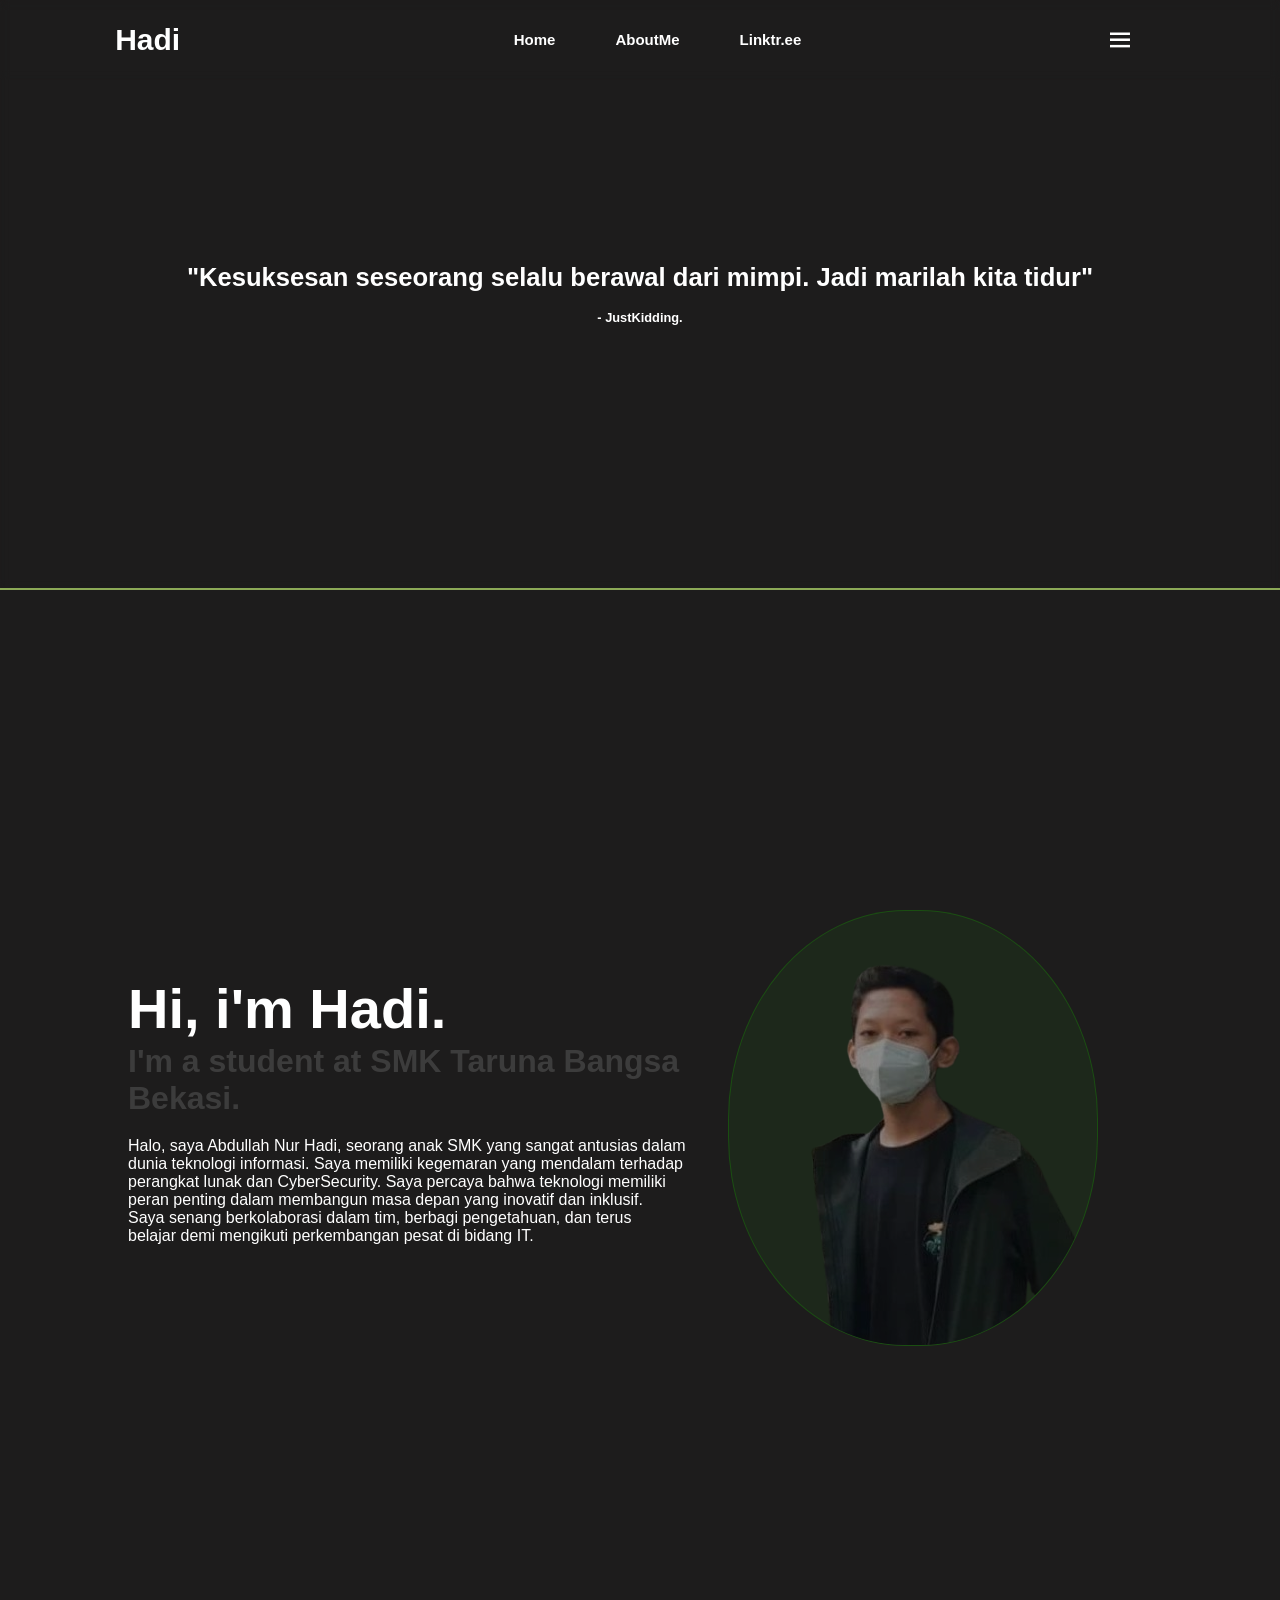
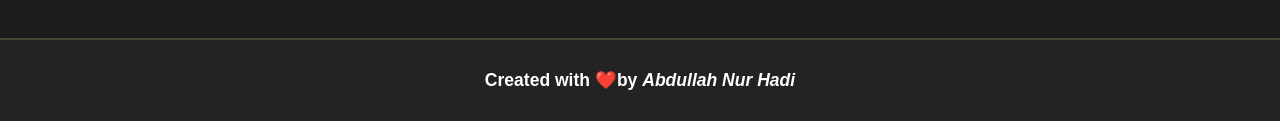
==== index.html @ eba96b2c "Rename Home.html to index.html" ====
<!DOCTYPE html>
<html lang="en">
  <head>
    <meta charset="UTF-8" />
    <meta name="viewport" content="width=device-width, initial-scale=1.0" />
    <title>abdllhhadi_</title>
    <link rel="stylesheet" href="Style.css" />
    <link rel="shortcut icon" href="images/hacker.png" />
    <link rel="stylesheet" href="https://unpkg.com/boxicons@latest/css/boxicons.min.css" />
  </head>
  <body>
    <!-- bagian dari Navbar -->
    <header class="header">
      <a href="#" id="logo">Hadi</a>

      <ul class="nav">
        <li><a href="#container" target="_self">Home</a></li>
        <li><a href="#AboutMe" target="_self">AboutMe</a></li>
        <li><a href="https://linktr.ee/Abdllhhadi_" target="_blank">Linktr.ee</a></li>
      </ul>

      <div class="bx bx-menu" id="menu-icon"></div>
    </header>
    <!-- Tayangan Video random -->
    
    <div id="container">
      <video autoplay muted loop src="images/gameplayrazebyray4c.mp4"></video>
      <div class="video-overlay">
        <h2>"Kesuksesan seseorang selalu berawal dari mimpi. Jadi marilah kita tidur"</h2>
        <br/>
        <p>- JustKidding.</p>
      </div>
    </div>
    <br>
    <br>
    <br>
    <br>
    <br>
    <section id="AboutMe">
      <div class="AboutMe-content">
        <h1>Hi, i'm Hadi.</h1>
        <h3>I'm a student at SMK Taruna Bangsa Bekasi.</h3>
        <p>Halo, saya Abdullah Nur Hadi, seorang anak SMK yang sangat antusias dalam dunia teknologi informasi. Saya memiliki kegemaran yang mendalam terhadap perangkat lunak dan CyberSecurity. Saya percaya bahwa teknologi memiliki <br>peran penting dalam membangun masa depan yang inovatif dan inklusif. <br>Saya senang berkolaborasi dalam tim, berbagi pengetahuan, dan terus <br>belajar demi mengikuti perkembangan pesat di bidang IT.</p>
      </div>
      <div class="AboutMe-image">
        <img src="images/Screenshot_2023-11-30_205915-removebg-preview.png" alt="">
    </section>
    <br>
    <footer>
      <h3>Created with ❤️by <i>Abdullah Nur Hadi</i></h3>
    </footer>
    <script></script>
  </body>
</html>
---- Style.css ----
* {
  padding: 0;
  margin: 0;
  box-sizing: border-box;
  font-family: "Poppins", sans-serif;
  list-style: none;
  text-decoration: none;
  scroll-behavior: smooth;
}

body{
  background-color: rgb(29, 28, 28);
}

header {
  overflow: hidden;
  background-color: rgba(68, 66, 66, 0);
  position: fixed;
  backdrop-filter: blur(5px);
  right: 0;
  top: 0;
  z-index: 1000;
  height: 80px;
  width: 100%;
  display: flex;
  align-items: center;
  justify-content: space-between;
  padding: 33px 9%;
}

.nav {
  display: flex;
}

.nav a {
  color: white;
  margin-left: 60px;
  font-size: 15px;
  font-weight: 600;
  border-bottom: 3px solid transparent;
  transition: all 0.55s ease;
}

.nav a:hover {
  border-bottom: 3px solid white;
}

#logo {
  font-size: 30px;
  cursor: default;
  color: white;
  float: left;
  font-weight: 720;
}

#menu-icon {
  overflow: hidden;
  font-size: 30px;
  color: white;
  padding: 30px;
  z-index: 10001;
  cursor: pointer;
}

video {
  width: 100%;
  height: 590px;
  object-fit: fill;
  display: block;
  position: absolute;
  filter: brightness(70%) saturate(100%);
}

#container {
  position: block;
  width: 100%;
  height: 590px;
  object-fit: fill;
  overflow: hidden;
  display: block;
}

.video-overlay {
  display: flex;
  flex-direction: column;
  align-items: center;
  justify-content: center;
  width: 100%;
  height: 100%;
  backdrop-filter: blur(5px);
  border-bottom: 2px solid rgb(140, 169, 87);
}

.video-overlay h2{
  font-size: 2vw;
  color: white;
  text-align: center;
}

.video-overlay p{
  font-size: 1vw;
  color: white;
  font-weight: 580;
  text-align: center;
}

#AboutMe{
  display: flex;
  align-items: center;
  height: 100vh;
  padding: 0 10%;
}

.AboutMe-content{
  max-width: 600px;
}

.AboutMe-content h1{
  font-size: 56px;
  font-weight: 700px;
  line-height: 1.2;
  color: white;
}

.AboutMe-content h3{
  font-size: 32px;
  font-weight: 700;
  color: rgba(255, 255, 255, 0.142);
}

.AboutMe-content p{
  font-size: 16px;
  margin: 20px 0 40px ;
  color: white;
}

.AboutMe-image{
  filter: brightness(60%) contrast(100%);
  transition: transform 0.55s ease
}

.AboutMe-image img{
  border: 1px solid rgba(37, 248, 0, 0.348);
  border-radius: 48%;
  background-color: rgb(48, 66, 45)
}

.AboutMe-image:hover{
  filter: brightness(80%) contrast(100%);
  transform: scale(1.1);
}
.AboutMe-image img:hover{
  border: 1px solid transparent;
}

footer {
  border-top: 2px solid rgba(140, 169, 87, 0.281);
  padding: 30px;
  margin-top: 40px;
  background-color: rgba(238, 247, 238, 0.03);
  color: white;
  text-align: center;
  font-size: 15px;
}


@media screen and (max-width: 768px) {
  header {
    height: auto;
    padding: 15px 5%;
  }

  .nav {
    display: none;
    flex-direction: column;
    align-items: center;
  }

  .nav a {
    margin: 10px 0;
    font-size: 18px;
    border-bottom: none;
  }

  #menu-icon {
    padding: 15px;
  }

  video {
    height: 300px; /* Sesuaikan ukuran video untuk layar kecil */
  }

  #container,
  .video-overlay {
    height: 300px; /* Sesuaikan tinggi container video dan overlay */
  }

  .video-overlay h2 {
    font-size: 18px;
  }

  .video-overlay p {
    font-size: 14px;
  }

  #AboutMe {
    flex-direction: column;
    padding: 0 5%;
    height: auto;
  }

  .AboutMe-content {
    max-width: 100%;
    text-align: center;
  }

  .AboutMe-content h1 {
    font-size: 36px;
  }

  .AboutMe-content h3 {
    font-size: 24px;
  }

  .AboutMe-content p {
    font-size: 14px;
  }
  .AboutMe-image img {
    max-width: 100%;
  }

  footer {
    padding: 8px;
    font-size: 8px;
  }
}
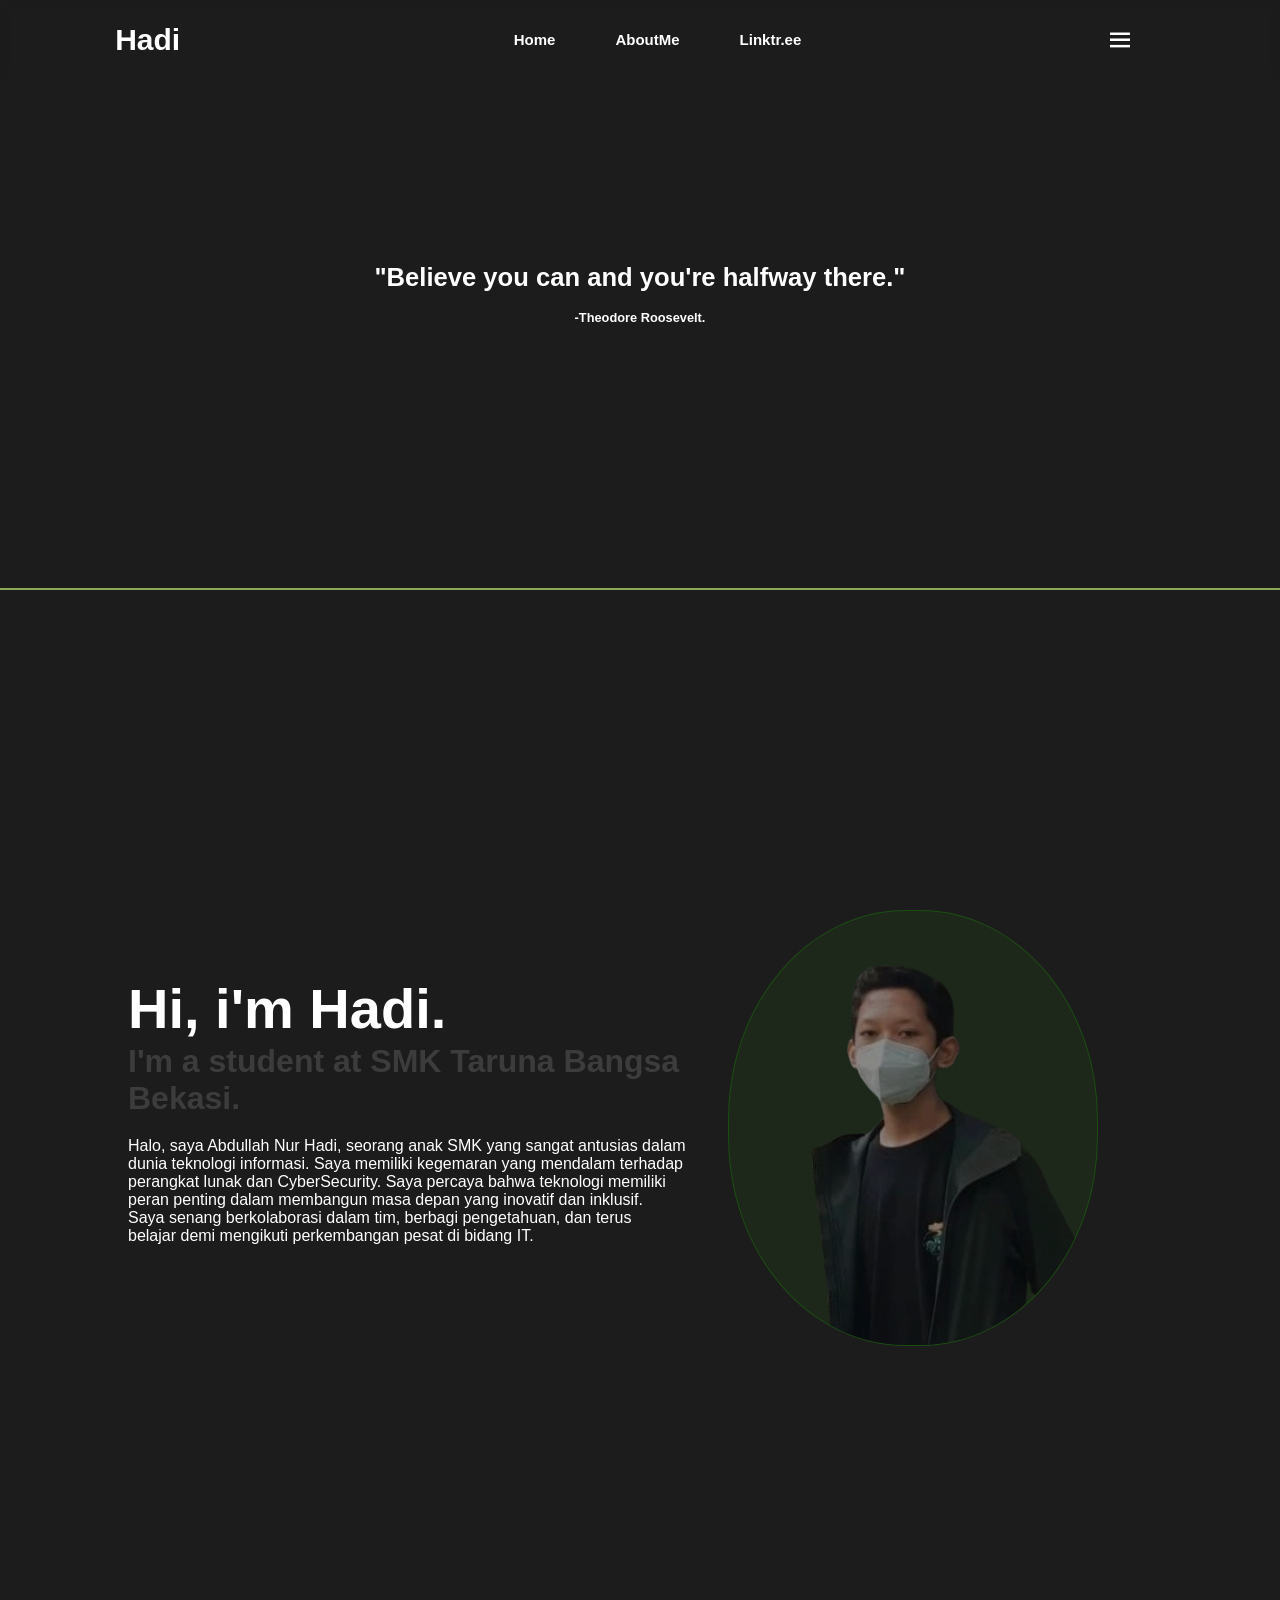
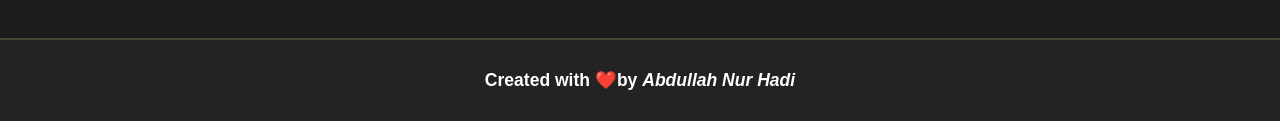
==== commit 1113d2b1: "Update index.html" ====
--- a/index.html
+++ b/index.html
@@ -26,9 +26,9 @@
     <div id="container">
       <video autoplay muted loop src="images/gameplayrazebyray4c.mp4"></video>
       <div class="video-overlay">
-        <h2>"Kesuksesan seseorang selalu berawal dari mimpi. Jadi marilah kita tidur"</h2>
+        <h2>"Believe you can and you're halfway there."</h2>
         <br/>
-        <p>- JustKidding.</p>
+        <p>-Theodore Roosevelt.</p>
       </div>
     </div>
     <br>
--- a/Style.css
+++ b/Style.css
@@ -233,4 +233,133 @@
     padding: 8px;
     font-size: 8px;
   }
-}+}
+
+@media screen and (min-width: 1281px) {
+  header {
+    overflow: hidden;
+    background-color: rgba(68, 66, 66, 0);
+    position: fixed;
+    backdrop-filter: blur(5px);
+    right: 0;
+    top: 0;
+    z-index: 1000;
+    height: 100px;
+    width: 100%;
+    display: flex;
+    align-items: center;
+    justify-content: space-between;
+    padding: 33px 9%;
+  }
+
+  .nav {
+    display: flex;
+  }
+
+  .nav a {
+    color: white;
+    margin-left: 60px;
+    font-size: 20px;
+    font-weight: 600;
+    border-bottom: 3px solid transparent;
+    transition: all 0.55s ease;
+  }
+  
+  .nav a:hover {
+    border-bottom: 3px solid white;
+  }
+
+  #menu-icon {
+    padding: 15px;
+  }
+
+  video {
+    width: 100%;
+    height: 999px;
+    object-fit: fill;
+    display: block;
+    position: absolute;
+    filter: brightness(70%) saturate(100%);
+    -webkit-filter: brightness(70%) saturate(100%);
+}
+
+  #container{
+    position: block;
+    width: 100%;
+    height: 999px;
+    object-fit: fill;
+    overflow: hidden;
+    display: block;
+  }
+
+  .video-overlay {
+    display: flex;
+    flex-direction: column;
+    align-items: center;
+    justify-content: center;
+    width: 100%;
+    height: 100%;
+    backdrop-filter: blur(5px);
+    border-bottom: 2px solid rgb(140, 169, 87);
+  }
+
+  .video-overlay h2 {
+    font-size: 35px;
+  }
+
+  .video-overlay p {
+    font-size: 25px;
+  }
+
+  .AboutMe-image{
+    filter: brightness(60%) contrast(100%);
+    transition: transform 0.55s ease;
+    margin-left: 400px;
+  }
+  
+  .AboutMe-image img{
+    border: 1px solid rgba(37, 248, 0, 0.348);
+    border-radius: 48%;
+    background-color: rgb(48, 66, 45);
+    width: 525px;
+  }
+  
+  .AboutMe-image:hover{
+    filter: brightness(80%) contrast(100%);
+    transform: scale(1.1);
+    -webkit-filter: brightness(80%) contrast(100%);
+}
+  .AboutMe-image img:hover{
+    border: 1px solid transparent;
+  }
+
+  #AboutMe{
+    display: flex;
+    align-items: center;
+    height: 100vh;
+    padding: 0 10%;
+  }
+  
+  .AboutMe-content{
+    max-width: 600px;
+  }
+
+  .AboutMe-content h1{
+    font-size: 80px;
+    font-weight: 700px;
+    line-height: 1.2;
+    color: white;
+  }
+  
+  .AboutMe-content h3{
+    font-size: 52px;
+    font-weight: 700;
+    color: rgba(255, 255, 255, 0.575);
+  }
+  
+  .AboutMe-content p{
+    font-size: 18px;
+    margin: 20px 0 40px ;
+    color: rgba(255, 255, 255, 0.609);
+  }
+}
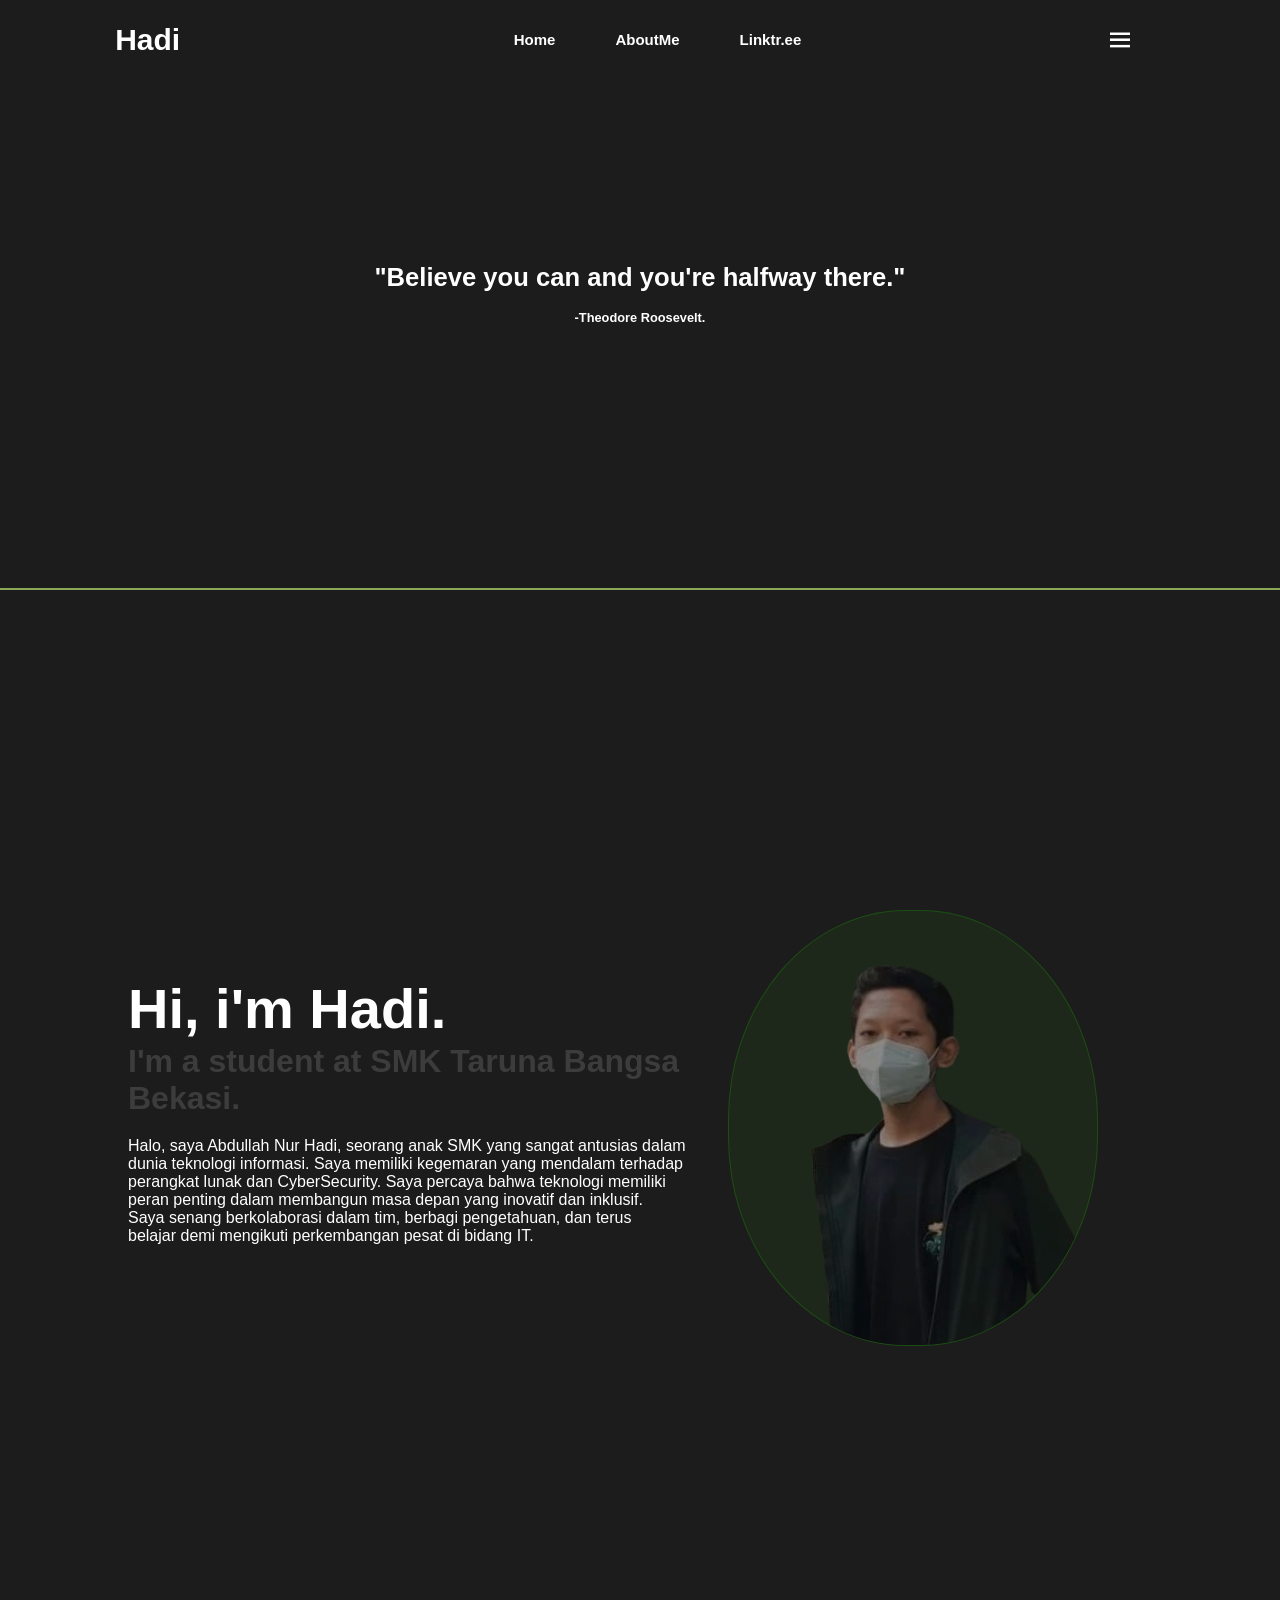
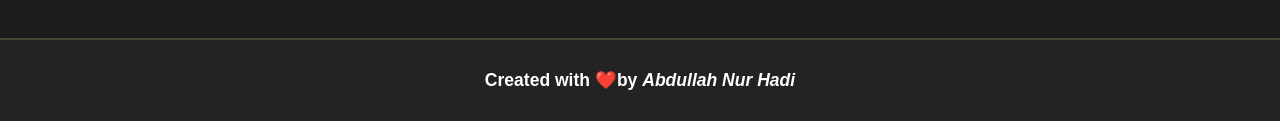
==== commit 967f7e8d: "Update index.html" ====
--- a/index.html
+++ b/index.html
@@ -43,7 +43,10 @@
         <p>Halo, saya Abdullah Nur Hadi, seorang anak SMK yang sangat antusias dalam dunia teknologi informasi. Saya memiliki kegemaran yang mendalam terhadap perangkat lunak dan CyberSecurity. Saya percaya bahwa teknologi memiliki <br>peran penting dalam membangun masa depan yang inovatif dan inklusif. <br>Saya senang berkolaborasi dalam tim, berbagi pengetahuan, dan terus <br>belajar demi mengikuti perkembangan pesat di bidang IT.</p>
       </div>
       <div class="AboutMe-image">
+        <a href="https://www.instagram.com/p/CbmEcWcrZAndbJdBRirD4jkskvelW_dtlIqMTs0/?img_index=1" target="_blank">
         <img src="images/Screenshot_2023-11-30_205915-removebg-preview.png" alt="">
+        </a>
+      </div>
     </section>
     <br>
     <footer>
--- a/Style.css
+++ b/Style.css
@@ -87,7 +87,7 @@
   justify-content: center;
   width: 100%;
   height: 100%;
-  backdrop-filter: blur(5px);
+  backdrop-filter: blur(0.5px);
   border-bottom: 2px solid rgb(140, 169, 87);
 }
 
@@ -299,7 +299,7 @@
     justify-content: center;
     width: 100%;
     height: 100%;
-    backdrop-filter: blur(5px);
+    backdrop-filter: blur(0.5px);
     border-bottom: 2px solid rgb(140, 169, 87);
   }
 
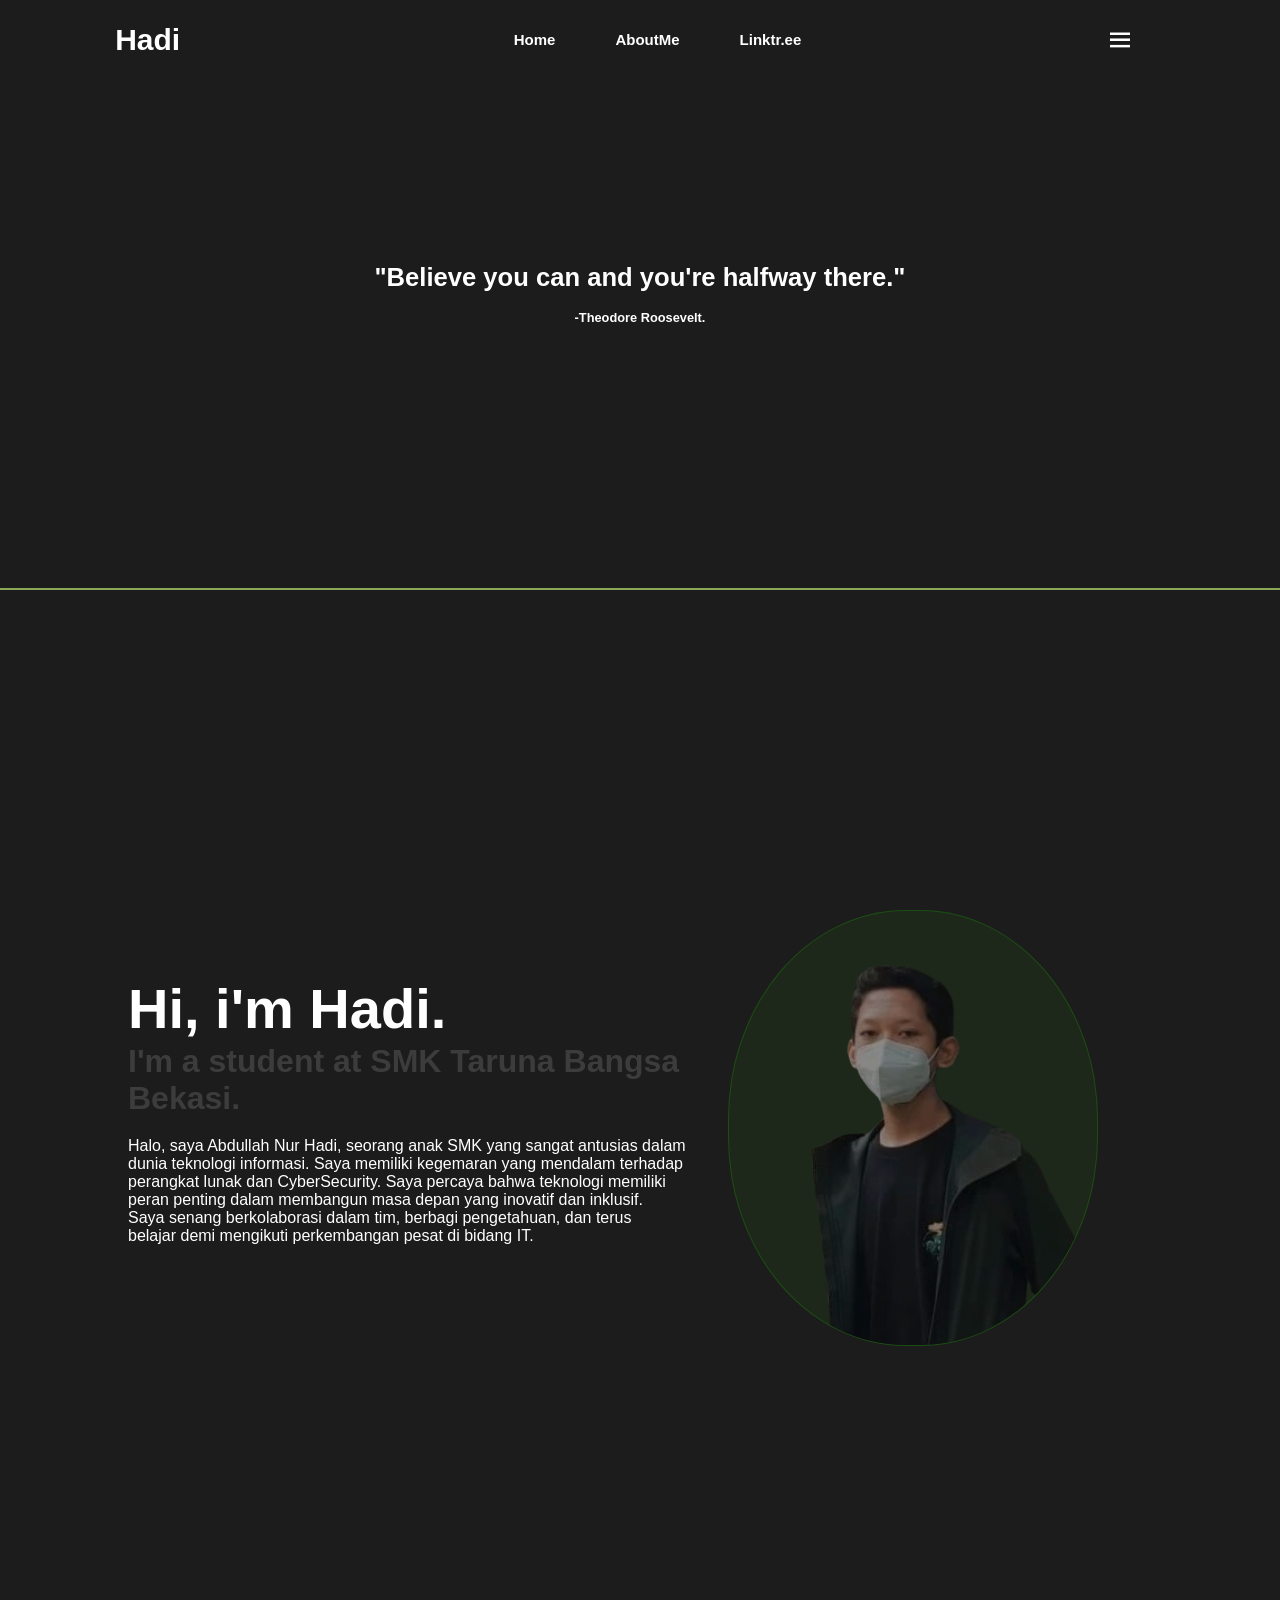
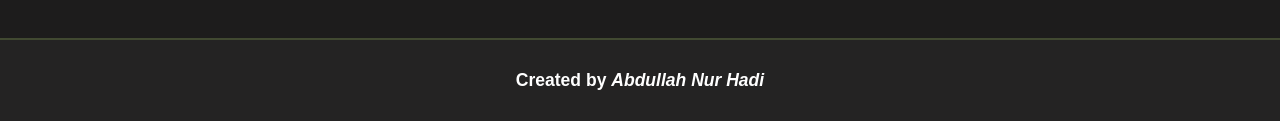
==== commit 83caa4a9: "Update index.html" ====
--- a/index.html
+++ b/index.html
@@ -50,7 +50,7 @@
     </section>
     <br>
     <footer>
-      <h3>Created with ❤️by <i>Abdullah Nur Hadi</i></h3>
+      <h3>Created by <i>Abdullah Nur Hadi</i></h3>
     </footer>
     <script></script>
   </body>
